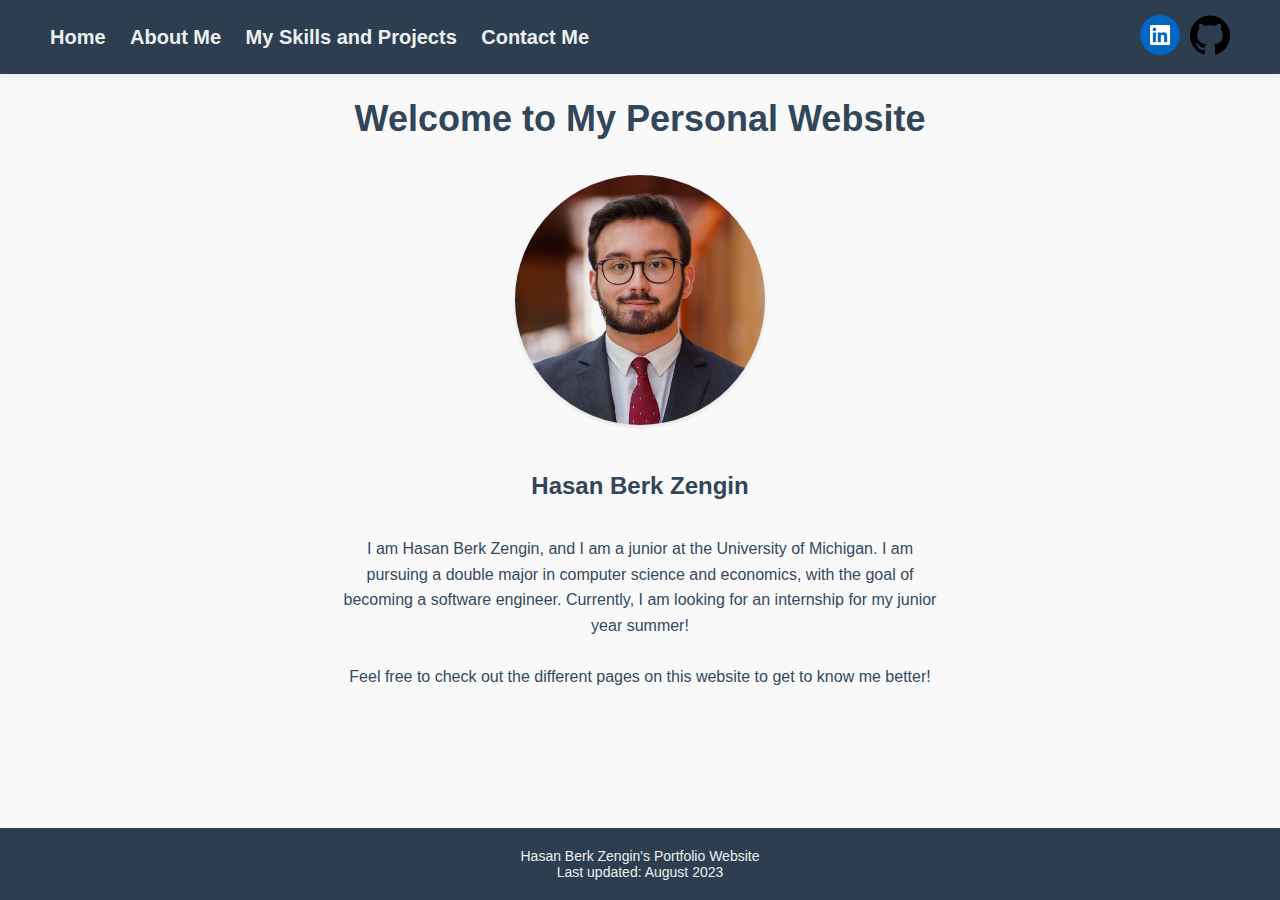
==== index.html @ dceab2db "First commit" ====
<!DOCTYPE html>
<html lang="en">
<head>
    <meta charset="UTF-8">
    <meta name="viewport" content="width=device-width, initial-scale=1.0">
    <title>Hasan Berk Zengin's Personal Website</title>
    <link rel="stylesheet" type="text/css" href="css/styles.css">
</head>


<body>

    <div class="navbar">
        <div class="navbar-links">
            <a href="index.html">Home</a>
            <a href="about.html">About Me</a>
            <a href="skills_and_projects.html">My Skills and Projects</a>
            <a href="contact.html">Contact Me</a>
        </div>
        <div class="social-media-icons">
            <a href="https://www.linkedin.com/in/hasan-zengin-864940181/" target="_blank">
                <img src="images/linkedin.png" alt="LinkedIn">
            </a>
            <a href="https://github.com/zenginhasanberk" target="_blank">
                <img src="images/github.png" alt="GitHub">
            </a>
        </div>
    </div>
    

    <div class="container">
        <h1>Welcome to My Personal Website</h1>
        <img class="img-small" src="images/headshot.jpg" alt="My profile picture">
        <h4>Hasan Berk Zengin</h4>
        <div class="content">
            <p>
                I am Hasan Berk Zengin, and I am a junior at the University of Michigan. I am pursuing a double major in computer science and economics, with the goal of becoming a software engineer. Currently, I am looking for an internship for my junior year summer!

                <br>
                <br>

                Feel free to check out the different pages on this website to get to know me better!
            </p>
        </div>
    </div>

    <div class="footer">
        Hasan Berk Zengin's Portfolio Website
        <br>
        Last updated: August 2023
    </div>

</body>
</html>
---- css/styles.css ----
/* Base Styles */
html, body {
    height: 100%;
    font-family: Arial, sans-serif;
    margin: 0;
    padding: 0;
    background-color: #f9f9f9;
}

a {
    text-decoration: none;
    font-weight: bold;
    color: #014e9a;
}

img {
    max-width: 100%;
}

/* Layout */
body {
    display: flex;
    flex-direction: column;
    justify-content: space-between;
}

/* Navbar */
.navbar {
    display: flex;
    justify-content: space-between;
    align-items: center;
    background-color: #2c3e50;
    padding: 15px 50px;
    box-shadow: 0px 0px 10px rgba(0, 0, 0, 0.1);
}

.navbar-links a {
    font-size: 20px;
    margin-right: 20px;
    font-weight: bold;
    color: #ecf0f1;
}

.navbar-links a:last-child {
    margin-right: 0;
}

.navbar-links a:hover {
    color: #3498db;
}

/* Social Media Icons */
.social-media-icons {
    display: flex;
}

.social-media-icons a {
    margin-left: 10px;
}

.social-media-icons img {
    width: 40px;
    height: 40px;
}

/* Container */
.container {
    text-align: center;
    max-width: 1000px;
    margin: 0 auto;
    flex: 1;
    display: flex;
    flex-direction: column;
    align-items: center;
}

h1, h2, h3, h4, h5, h6 {
    font-weight: bold;
    margin-bottom: 20px;
    color: #314659;
}

h1 {
    font-size: 36px;
}

h2 {
    font-size: 30px;
}

h4 {
    font-size: 24px;
}

h5 {
    font-size: 18px;
}

.content {
    display: flex;
    justify-content: center;
    align-items: center;
    flex-wrap: wrap;
}

.img-small {
    width: 250px;
    height: 250px;
    margin: 15px 0;
    border-radius: 50%;
    box-shadow: 0 2px 4px rgba(0, 0, 0, 0.1);
}

p, li {
    max-width: 600px;
    font-size: 16px;
    line-height: 1.6;
    color: #34495e;
}

/* Footer */
.footer {
    text-align: center;
    padding: 20px;
    background-color: #2c3e50;
    font-size: 14px;
    color: #ecf0f1;
}

/* Responsive Styles */
@media (max-width: 768px) {
    .navbar {
        flex-direction: column;
        padding: 15px;
    }

    .navbar-links {
        margin-bottom: 15px;
    }

    .navbar-links a {
        margin-right: 0;
        margin-bottom: 10px;
    }

    .content {
        flex-direction: column;
    }

    .img-small {
        width: 150px;
        height: 150px;
        margin-right: 30px;
        border-radius: 50%;
        box-shadow: 0 2px 4px rgba(0, 0, 0, 0.1);
        object-fit: cover;
    }

    .container {
        margin: 50px auto;
    }
}

.about-photo {
    width: 300px;
    height: 300px;
    margin: 20px auto; 
    border-radius: 50%;
    box-shadow: 0 2px 4px rgba(0, 0, 0, 0.1);
    object-fit: cover;
}

.project {
    margin-bottom: 50px;
}

.project img {
    width: 600px;
    height: 400px;
    box-shadow: 0 2px 4px rgba(0, 0, 0, 0.1);
}

.project p {
    max-width: 400px;
    margin: 20px auto;
    font-size: 16px;
    line-height: 1.6;
}

/* Responsive Styles */
@media (max-width: 768px) {
    .project img {
        width: 100%;
        height: auto;
    }

    .project p {
        max-width: 100%;
    }
}

.skills ul {
    padding: 0;
}

ul {
    list-style-type: none;
}

.skills-projects-container {
    display: flex;
    justify-content: space-between;
    margin-bottom: 30px;
}

.skills, .project-experiences {
    width: 48%; /* Setting the width to less than 50% to create a gap between the two divs */
}

@media (max-width: 768px) {
    .skills-projects-container {
        flex-direction: column;
    }

    .skills, .project-experiences {
        width: 100%;
    }
}
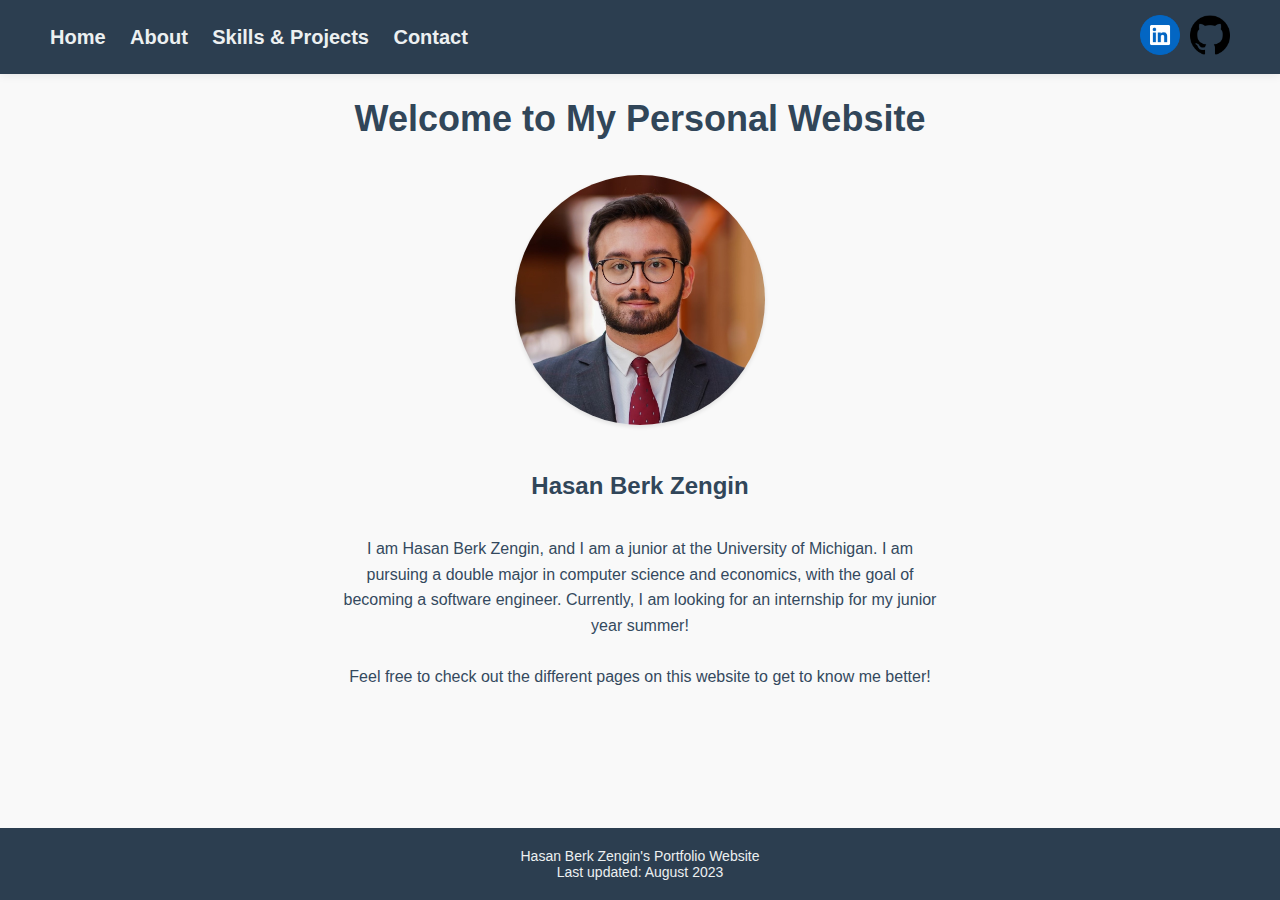
==== commit 59332e9f: "Navbar changes" ====
--- a/index.html
+++ b/index.html
@@ -13,9 +13,9 @@
     <div class="navbar">
         <div class="navbar-links">
             <a href="index.html">Home</a>
-            <a href="about.html">About Me</a>
-            <a href="skills_and_projects.html">My Skills and Projects</a>
-            <a href="contact.html">Contact Me</a>
+            <a href="about.html">About</a>
+            <a href="skills_and_projects.html">Skills & Projects</a>
+            <a href="contact.html">Contact</a>
         </div>
         <div class="social-media-icons">
             <a href="https://www.linkedin.com/in/hasan-zengin-864940181/" target="_blank">
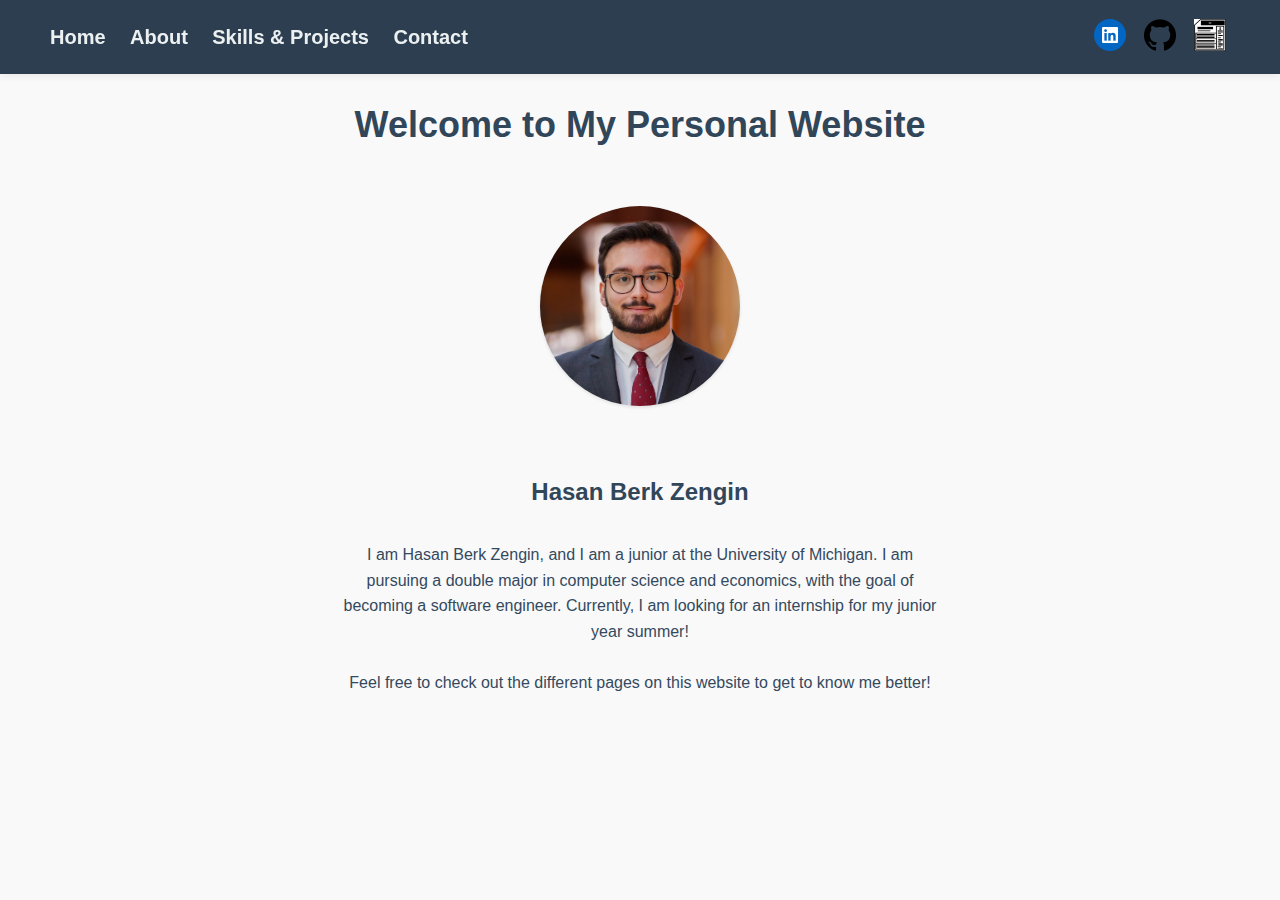
==== commit f677d9d8: "Animations and resume added" ====
--- a/index.html
+++ b/index.html
@@ -24,6 +24,9 @@
             <a href="https://github.com/zenginhasanberk" target="_blank">
                 <img src="images/github.png" alt="GitHub">
             </a>
+            <a href="https://docs.google.com/document/d/1dNzHh2uKxmX_LZcsyZZ-YxFW1faSzhPy/edit" target="_blank">
+                <img src="images/resume.png" alt="Resume">
+            </a>
         </div>
     </div>
     
@@ -40,6 +43,10 @@
                 <br>
 
                 Feel free to check out the different pages on this website to get to know me better!
+
+                <br>
+                <br>
+                
             </p>
         </div>
     </div>
--- a/css/styles.css
+++ b/css/styles.css
@@ -15,7 +15,16 @@
 
 img {
     max-width: 100%;
-}
+    transform: scale(0.8);
+    animation: scaleUp 1s 1s forwards;
+}
+
+@keyframes scaleUp {
+    to {
+        transform: scale(1);
+    }
+}
+
 
 /* Layout */
 body {
@@ -32,6 +41,11 @@
     background-color: #2c3e50;
     padding: 15px 50px;
     box-shadow: 0px 0px 10px rgba(0, 0, 0, 0.1);
+    position: fixed;
+    top: 0;
+    left: 0;
+    right: 0;
+    z-index: 100;
 }
 
 .navbar-links a {
@@ -39,6 +53,7 @@
     margin-right: 20px;
     font-weight: bold;
     color: #ecf0f1;
+    
 }
 
 .navbar-links a:last-child {
@@ -47,6 +62,7 @@
 
 .navbar-links a:hover {
     color: #3498db;
+
 }
 
 /* Social Media Icons */
@@ -72,6 +88,18 @@
     display: flex;
     flex-direction: column;
     align-items: center;
+    animation: slideFromRight 1s ease-out;
+    padding-top: 80px;
+    padding-bottom: 60px;
+}
+
+@keyframes slideFromRight {
+    0% {
+        transform: translateX(100%);
+    }
+    100% {
+        transform: translateX(0%);
+    }
 }
 
 h1, h2, h3, h4, h5, h6 {
@@ -125,7 +153,27 @@
     background-color: #2c3e50;
     font-size: 14px;
     color: #ecf0f1;
-}
+    transform: translateY(100%);
+    animation: slideInUp 1s 1.5s forwards;
+    position: fixed;
+    bottom: 0;
+    left: 0;
+    right: 0;
+    z-index: 100;
+}
+
+
+@keyframes slideInUp {
+    to {
+        transform: translateY(0);
+    }
+}
+
+.personal-interests ul {
+    padding: 0;
+    list-style-type: none;
+}
+
 
 /* Responsive Styles */
 @media (max-width: 768px) {
@@ -161,6 +209,11 @@
     }
 }
 
+.container ul {
+    padding: 0;
+    list-style-type: none;
+}
+
 .about-photo {
     width: 300px;
     height: 300px;
@@ -172,6 +225,14 @@
 
 .project {
     margin-bottom: 50px;
+    transform: translateX(100%);
+    animation: slideInRight 1s 0.5s forwards;
+}
+
+@keyframes slideInRight {
+    to {
+        transform: translateX(0);
+    }
 }
 
 .project img {
@@ -214,7 +275,7 @@
 }
 
 .skills, .project-experiences {
-    width: 48%; /* Setting the width to less than 50% to create a gap between the two divs */
+    width: 48%;
 }
 
 @media (max-width: 768px) {
@@ -226,3 +287,8 @@
         width: 100%;
     }
 }
+
+.collaboration-photo {
+    width: 450px;
+    height: 300px;
+}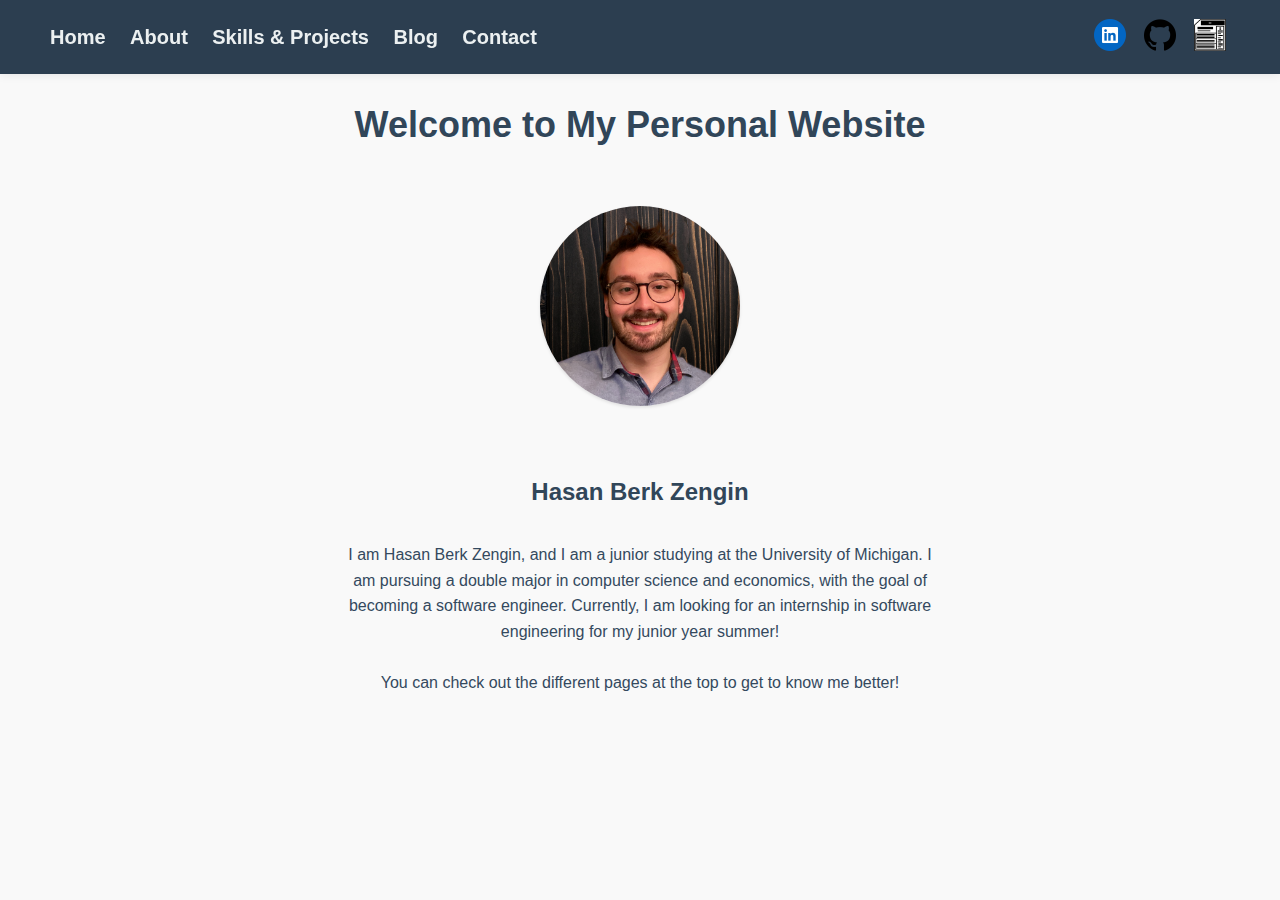
==== commit deeba826: "Change profile picture" ====
--- a/index.html
+++ b/index.html
@@ -1,61 +1,69 @@
 <!DOCTYPE html>
 <html lang="en">
-<head>
-    <meta charset="UTF-8">
-    <meta name="viewport" content="width=device-width, initial-scale=1.0">
+  <head>
+    <meta charset="UTF-8" />
+    <meta name="viewport" content="width=device-width, initial-scale=1.0" />
     <title>Hasan Berk Zengin's Personal Website</title>
-    <link rel="stylesheet" type="text/css" href="css/styles.css">
-</head>
+    <link rel="stylesheet" type="text/css" href="css/styles.css" />
+  </head>
 
-
-<body>
-
+  <body>
     <div class="navbar">
-        <div class="navbar-links">
-            <a href="index.html">Home</a>
-            <a href="about.html">About</a>
-            <a href="skills_and_projects.html">Skills & Projects</a>
-            <a href="contact.html">Contact</a>
-        </div>
-        <div class="social-media-icons">
-            <a href="https://www.linkedin.com/in/hasan-zengin-864940181/" target="_blank">
-                <img src="images/linkedin.png" alt="LinkedIn">
-            </a>
-            <a href="https://github.com/zenginhasanberk" target="_blank">
-                <img src="images/github.png" alt="GitHub">
-            </a>
-            <a href="https://docs.google.com/document/d/1dNzHh2uKxmX_LZcsyZZ-YxFW1faSzhPy/edit" target="_blank">
-                <img src="images/resume.png" alt="Resume">
-            </a>
-        </div>
+      <div class="navbar-links">
+        <a href="index.html">Home</a>
+        <a href="about.html">About</a>
+        <a href="skills_and_projects.html">Skills & Projects</a>
+        <a href="blog.html">Blog</a>
+        <a href="contact.html">Contact</a>
+      </div>
+      <div class="social-media-icons">
+        <a href="https://www.linkedin.com/in/zenginhasanberk/" target="_blank">
+          <img src="images/linkedin.png" alt="LinkedIn" />
+        </a>
+        <a href="https://github.com/zenginhasanberk" target="_blank">
+          <img src="images/github.png" alt="GitHub" />
+        </a>
+        <a
+          href="https://docs.google.com/document/d/1HCXbaHvjszoGCr6hVhjHfZqOZMRO6Dp1/edit?usp=sharing&ouid=101687277149979646005&rtpof=true&sd=true"
+          target="_blank"
+        >
+          <img src="images/resume.png" alt="Resume" />
+        </a>
+      </div>
     </div>
-    
 
     <div class="container">
-        <h1>Welcome to My Personal Website</h1>
-        <img class="img-small" src="images/headshot.jpg" alt="My profile picture">
-        <h4>Hasan Berk Zengin</h4>
-        <div class="content">
-            <p>
-                I am Hasan Berk Zengin, and I am a junior at the University of Michigan. I am pursuing a double major in computer science and economics, with the goal of becoming a software engineer. Currently, I am looking for an internship for my junior year summer!
+      <h1>Welcome to My Personal Website</h1>
+      <img
+        class="img-small"
+        src="images/headshot.png"
+        alt="My profile picture"
+      />
+      <h4>Hasan Berk Zengin</h4>
+      <div class="content">
+        <p>
+          I am Hasan Berk Zengin, and I am a junior studying at the University
+          of Michigan. I am pursuing a double major in computer science and
+          economics, with the goal of becoming a software engineer. Currently, I
+          am looking for an internship in software engineering for my junior
+          year summer!
 
-                <br>
-                <br>
+          <br />
+          <br />
 
-                Feel free to check out the different pages on this website to get to know me better!
+          You can check out the different pages at the top to get to know me
+          better!
 
-                <br>
-                <br>
-                
-            </p>
-        </div>
+          <br />
+          <br />
+        </p>
+      </div>
     </div>
 
     <div class="footer">
-        Hasan Berk Zengin's Portfolio Website
-        <br>
-        Last updated: August 2023
+      Hasan Berk Zengin's Portfolio Website
+      <br />
+      Last updated: January 2024
     </div>
-
-</body>
+  </body>
 </html>
